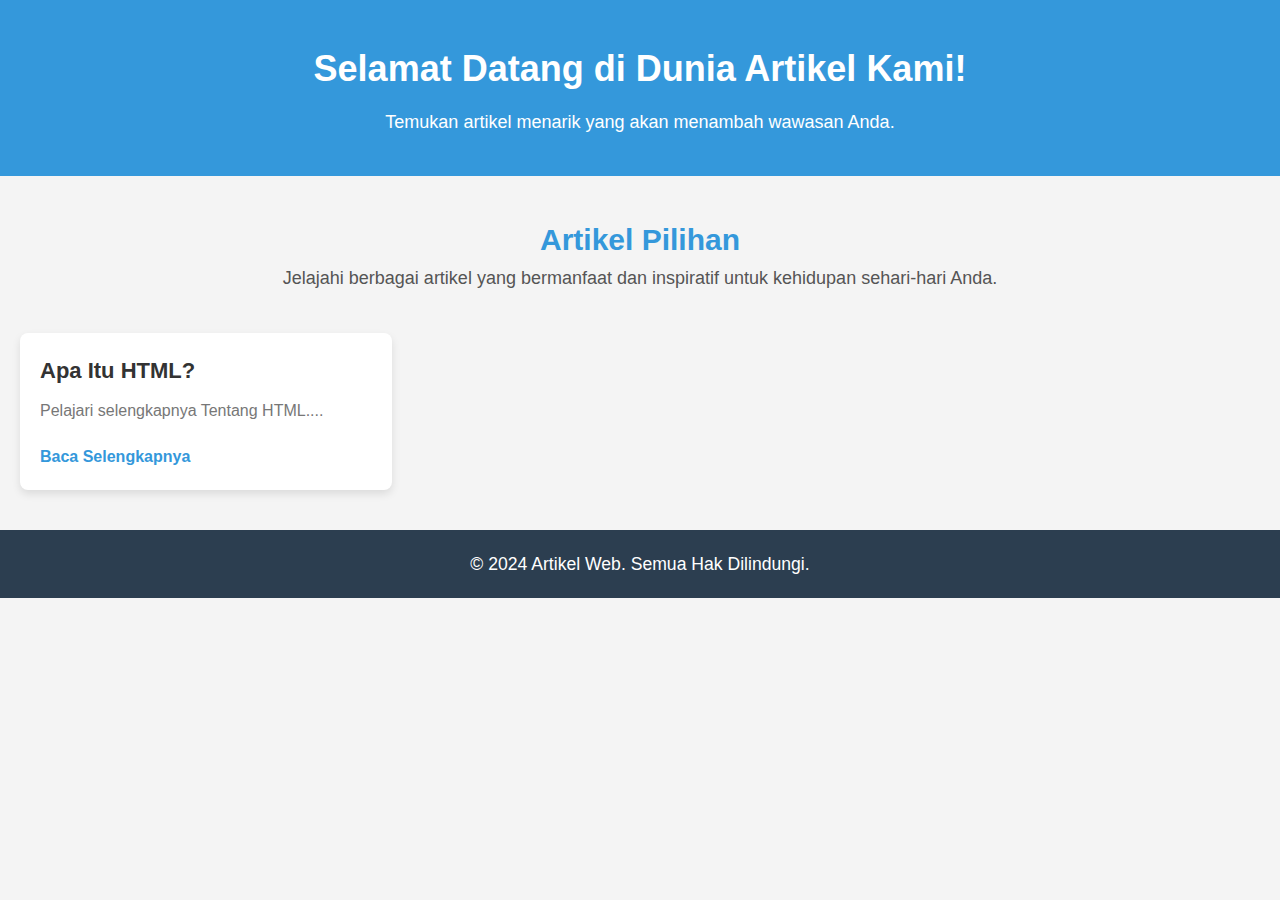
==== index.html @ 6d872d72 "menambahkan landing page pada index.html dan membuat article pertama di blog-berita1-tentang-html.ht" ====
<!DOCTYPE html>
<html lang="id">
<head>
    <meta charset="UTF-8">
    <meta name="viewport" content="width=device-width, initial-scale=1.0">
    <title>Landing Page Artikel</title>
    <link rel="stylesheet" href="global/css/app.css">
    <link rel="icon" href="assets/icon/icon.png" type="image/x-icon">
</head>
<body>

    <!-- Header -->
    <header class="header">
        <div class="header-content">
            <h1>Selamat Datang di Dunia Artikel Kami!</h1>
            <p>Temukan artikel menarik yang akan menambah wawasan Anda.</p>
        </div>
    </header>

    <!-- Main Content -->
    <main>
        <section class="article-intro">
            <h2>Artikel Pilihan</h2>
            <p>Jelajahi berbagai artikel yang bermanfaat dan inspiratif untuk kehidupan sehari-hari Anda.</p>
        </section>

        <section class="articles">
            <article class="article-item">
                <h3>Apa Itu HTML?</h3>
                <p class="excerpt">Pelajari selengkapnya Tentang HTML....</p>
                <a href="blog-berita1-tentang-html.html">Baca Selengkapnya</a>
            </article>
        </section>
    </main>

    <!-- Footer -->
    <footer class="footer">
        <p>&copy; 2024 Artikel Web. Semua Hak Dilindungi.</p>
    </footer>

</body>
</html>
---- global/css/app.css ----
/* Global Reset */
* {
   margin: 0;
   padding: 0;
   box-sizing: border-box;
}

/* Body & Font */
body {
   font-family: 'Arial', sans-serif;
   line-height: 1.6;
   background-color: #f4f4f4;
   color: #333;
}

/* Header */
.header {
   background-color: #3498db;
   color: white;
   padding: 40px 0;
   text-align: center;
}

.header-content h1 {
   font-size: 36px;
   margin-bottom: 10px;
}

.header-content p {
   font-size: 18px;
   font-weight: 300;
}

/* Main Section */
main {
   padding: 40px 20px;
}

/* Article Intro */
.article-intro {
   text-align: center;
   margin-bottom: 40px;
}

.article-intro h2 {
   font-size: 30px;
   color: #3498db;
}

.article-intro p {
   font-size: 18px;
   color: #555;
}

/* Articles */
.articles {
   display: flex;
   flex-wrap: wrap;
   justify-content: space-between;
   gap: 20px;
}

.article-item {
   background-color: white;
   border-radius: 8px;
   box-shadow: 0 4px 8px rgba(0, 0, 0, 0.1);
   width: 30%;
   padding: 20px;
   transition: transform 0.3s ease, box-shadow 0.3s ease;
}

.article-item h3 {
   font-size: 22px;
   color: #333;
   margin-bottom: 10px;
}

.article-item .excerpt {
   font-size: 16px;
   color: #777;
   margin-bottom: 20px;
}

.article-item a {
   color: #3498db;
   text-decoration: none;
   font-weight: bold;
}

.article-item:hover {
   transform: translateY(-5px);
   box-shadow: 0 8px 16px rgba(0, 0, 0, 0.15);
}

/* Footer */
.footer {
   background-color: #2c3e50;
   color: white;
   text-align: center;
   padding: 20px;
   font-size: 14px;
}

/* Responsiveness */
@media (max-width: 768px) {
   .articles {
       flex-direction: column;
       align-items: center;
   }

   .article-item {
       width: 80%;
   }

   .header-content h1 {
       font-size: 28px;
   }

   .article-intro h2 {
       font-size: 24px;
   }
}

span {
   text-decoration: underline;
   color: red;
}
/* Custom Styles */

.container {
   margin-top: 30px;
}

h1.bg-secondary {
   background-color: #6c757d !important;
   color: white;
   padding: 20px 0;
}

p {
   font-size: 1.1rem;
   line-height: 1.6;
}

hr {
   margin: 30px 0;
   border: 1px solid #ddd;
}

.accordion-button {
   background-color: #007bff !important;
   color: white !important;
}

.accordion-button:not(.collapsed) {
   background-color: #0056b3 !important;
}

footer {
   background-color: #343a40;
   color: white;
   padding: 30px 0;
   text-align: center;
}

.footer-links {
   margin-top: 10px;
}

.footer-links a {
   color: white;
   margin: 0 15px;
   text-decoration: none;
}

.footer-links a:hover {
   text-decoration: underline;
}

/* Responsive styling */
@media (max-width: 768px) {
   .container {
      padding: 0 15px;
   }
   footer {
      font-size: 0.9rem;
   }
}
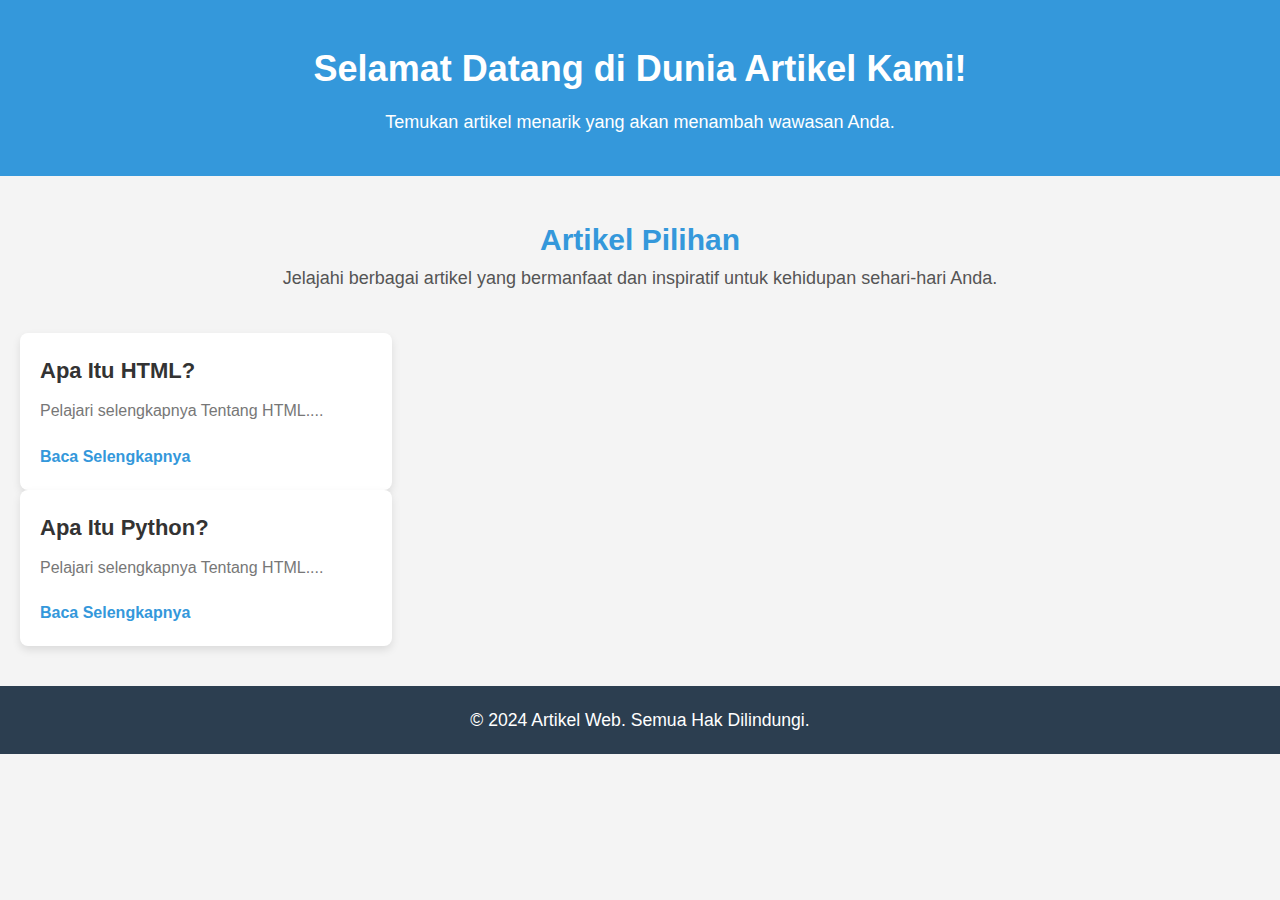
==== commit 65f29a39: "menambahkan artikle baru" ====
--- a/index.html
+++ b/index.html
@@ -31,6 +31,14 @@
                 <a href="blog-berita1-tentang-html.html">Baca Selengkapnya</a>
             </article>
         </section>
+
+        <section class="articles">
+            <article class="article-item">
+                <h3>Apa Itu Python?</h3>
+                <p class="excerpt">Pelajari selengkapnya Tentang HTML....</p>
+                <a href="blog-berita2-tentang-python.html">Baca Selengkapnya</a>
+            </article>
+        </section>
     </main>
 
     <!-- Footer -->
--- a/global/css/app.css
+++ b/global/css/app.css
@@ -131,8 +131,8 @@
    margin-top: 30px;
 }
 
-h1.bg-secondary {
-   background-color: #6c757d !important;
+h1.bg-primary {
+   background-color: #054c8a !important;
    color: white;
    padding: 20px 0;
 }
